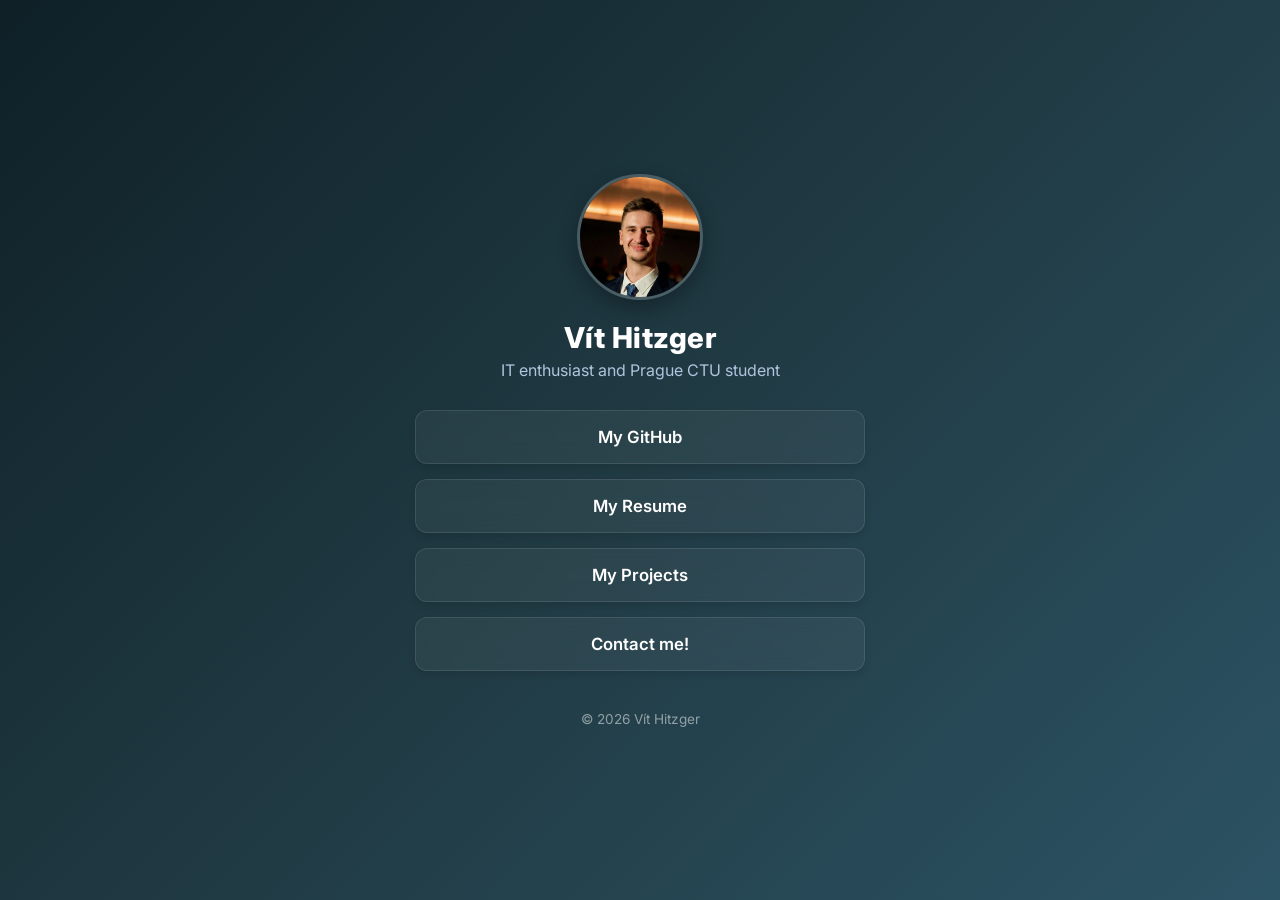
==== index.html @ ab055565 "Update resume link and remove comment in index.html" ====
<!DOCTYPE html>
<html lang="cs">
<head>
    <meta charset="UTF-8">
    <meta name="viewport" content="width=device-width, initial-scale=1.0">
    <title>Vít Hitzger</title>
    <link href="https://fonts.googleapis.com/css2?family=Inter:wght@400;600;800&display=swap" rel="stylesheet">
    <link href="styles/style.css" rel="stylesheet">
</head>
<body>

    <div class="container">

        <img src="/styles/ProfilePhoto.png" alt="Profilový obrázek" class="avatar">
        
        <h1>Vít Hitzger</h1>
        <p class="bio">IT enthusiast and Prague CTU student</p>

        <div class="links-container">
            <a href="https://github.com/vitekhitzger" target="_blank" class="link-btn">
                My GitHub
            </a>
            
            <a href="resources/ResumeCZ.pdf" class="link-btn">
                My Resume
            </a>
            
            <a href="projets.html" class="link-btn">
                My Projects
            </a>
            
            <a href="mailto:vitek.hitzger@gmail.com" class="link-btn">
                Contact me!
            </a>
        </div>

        <div class="footer">
            &copy; 2026 Vít Hitzger
        </div>
    </div>

</body>
</html>
---- styles/style.css ----
body {
    margin: 0;
    padding: 0;
    font-family: 'Inter', sans-serif;
    background: linear-gradient(135deg, #0f2027, #203a43, #2c5364);
    color: #ffffff;
    display: flex;
    justify-content: center;
    align-items: center;
    min-height: 100vh;
    background-attachment: fixed;
}

/* Hlavní kontejner pro obsah */
.container {
    width: 90%;
    max-width: 450px;
    padding: 2rem;
    text-align: center;
    /* Animace zobrazení při načtení */
    animation: fadeIn 1s ease-out forwards;
}

/* Profilový obrázek */
.avatar {
    width: 120px;
    height: 120px;
    border-radius: 50%;
    object-fit: cover;
    border: 3px solid rgba(255, 255, 255, 0.2);
    box-shadow: 0 8px 20px rgba(0, 0, 0, 0.3);
    margin-bottom: 1rem;
    transition: transform 0.3s ease;
}

.avatar:hover {
    transform: scale(1.05);
}

/* Jméno a popisek */
h1 {
    margin: 0 0 5px 0;
    font-size: 1.8rem;
    font-weight: 800;
    letter-spacing: 0.5px;
}

p.bio {
    margin: 0 0 30px 0;
    font-size: 1rem;
    color: #b0c4de;
    font-weight: 400;
}

/* Kontejner na odkazy */
.links-container {
    display: flex;
    flex-direction: column;
    gap: 15px;
}

/* Styly pro jednotlivá tlačítka (Glassmorphism efekt) */
.link-btn {
    display: flex;
    align-items: center;
    justify-content: center;
    padding: 16px 20px;
    background: rgba(255, 255, 255, 0.05);
    backdrop-filter: blur(10px); /* Efekt matného skla */
    -webkit-backdrop-filter: blur(10px); /* Pro Safari */
    border: 1px solid rgba(255, 255, 255, 0.1);
    border-radius: 12px;
    color: #ffffff;
    text-decoration: none;
    font-weight: 600;
    font-size: 1.05rem;
    transition: all 0.3s ease;
    box-shadow: 0 4px 6px rgba(0, 0, 0, 0.1);
}

/* Interakce po najetí myší (Hover efekt) */
.link-btn:hover {
    background: rgba(255, 255, 255, 0.15);
    border: 1px solid rgba(255, 255, 255, 0.3);
    transform: translateY(-4px); /* Tlačítko povyskočí nahoru */
    box-shadow: 0 10px 20px rgba(0, 0, 0, 0.2);
}

/* Patička */
.footer {
    margin-top: 40px;
    font-size: 0.85rem;
    color: rgba(255, 255, 255, 0.5);
}

/* Definice animace pro načtení stránky */
@keyframes fadeIn {
    0% {
        opacity: 0;
        transform: translateY(30px);
    }
    100% {
        opacity: 1;
        transform: translateY(0);
    }
}
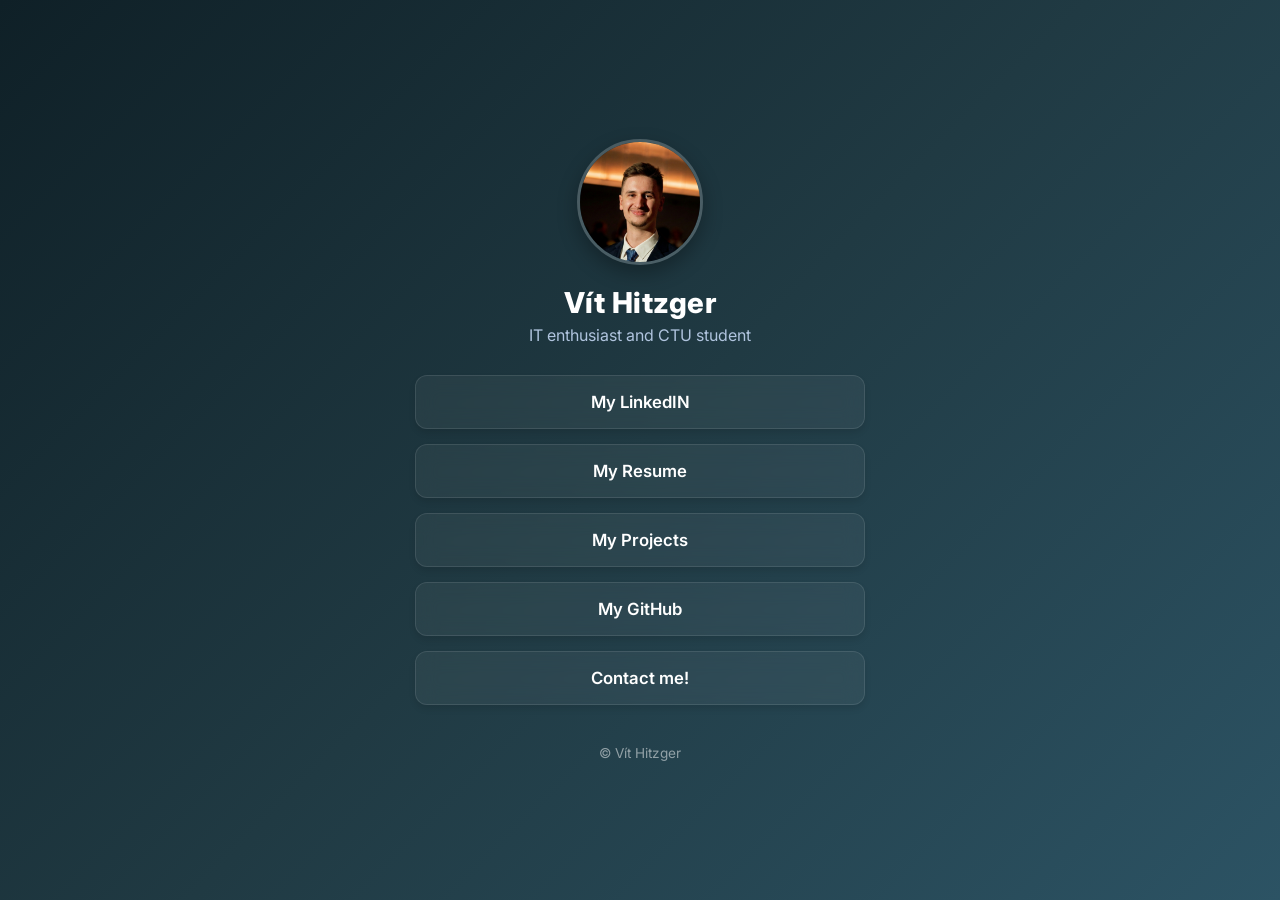
==== commit 302340e4: "Update links and bio in index.html" ====
--- a/index.html
+++ b/index.html
@@ -14,28 +14,31 @@
         <img src="/styles/ProfilePhoto.png" alt="Profilový obrázek" class="avatar">
         
         <h1>Vít Hitzger</h1>
-        <p class="bio">IT enthusiast and Prague CTU student</p>
+        <p class="bio">IT enthusiast and CTU student</p>
 
         <div class="links-container">
             <a href="https://github.com/vitekhitzger" target="_blank" class="link-btn">
-                My GitHub
+                My LinkedIN
             </a>
             
-            <a href="resources/ResumeCZ.pdf" class="link-btn">
+            <a href="resumes.html" class="link-btn">
                 My Resume
             </a>
             
-            <a href="projets.html" class="link-btn">
+            <a href="projects.html" class="link-btn">
                 My Projects
+            </a>
+
+            <a href="https://www.linkedin.com/in/v%C3%ADt-hitzger-682010341/" target="_blank" class="link-btn">
+                My GitHub
             </a>
             
             <a href="mailto:vitek.hitzger@gmail.com" class="link-btn">
                 Contact me!
             </a>
         </div>
-
         <div class="footer">
-            &copy; 2026 Vít Hitzger
+            &copy; Vít Hitzger
         </div>
     </div>
 
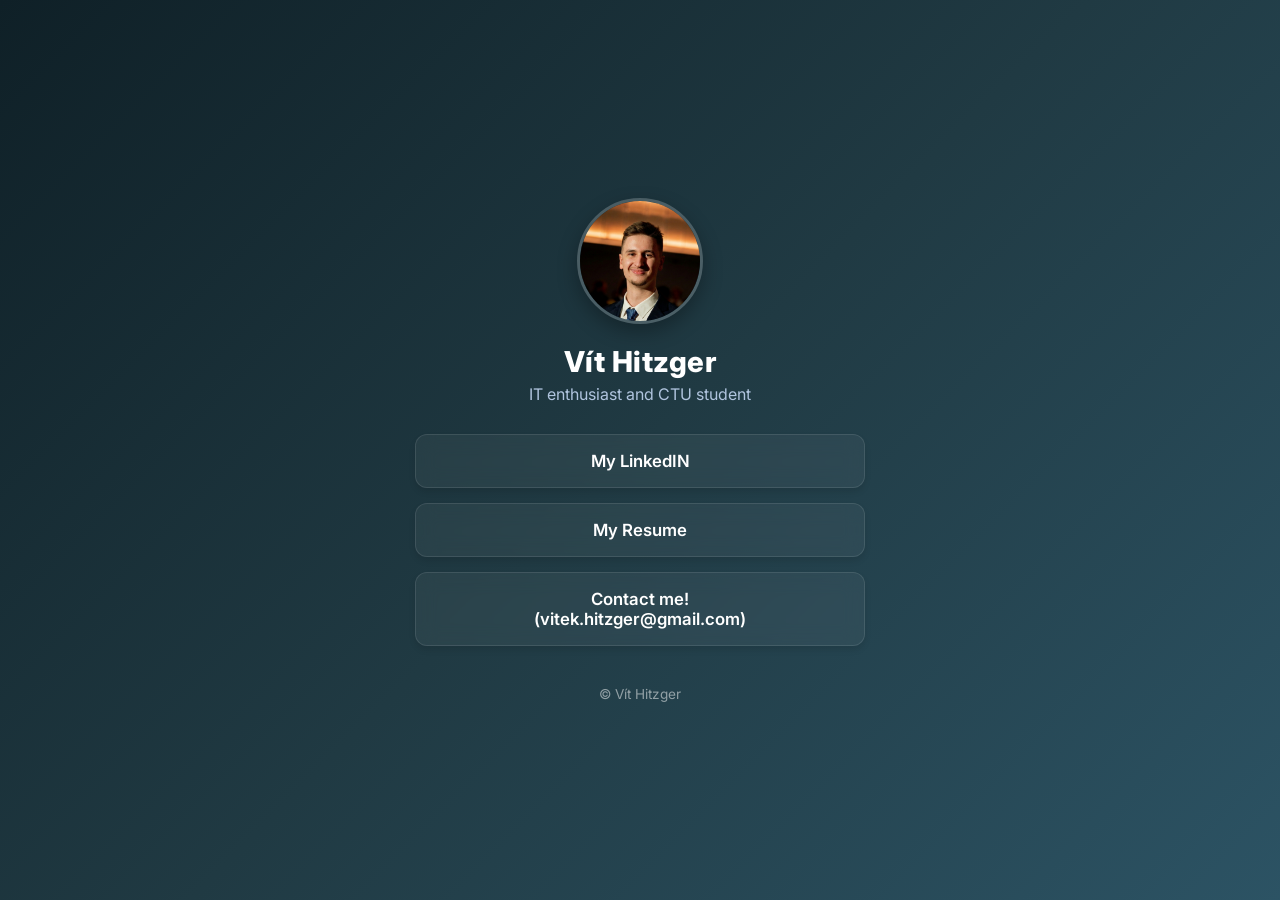
==== commit 99f0ebbe: "Fix image path and update links in index.html" ====
--- a/index.html
+++ b/index.html
@@ -11,13 +11,14 @@
 
     <div class="container">
 
-        <img src="/styles/ProfilePhoto.png" alt="Profilový obrázek" class="avatar">
+        <img src="styles/ProfilePhoto.png" alt="Profilový obrázek" class="avatar">
         
         <h1>Vít Hitzger</h1>
         <p class="bio">IT enthusiast and CTU student</p>
 
         <div class="links-container">
-            <a href="https://github.com/vitekhitzger" target="_blank" class="link-btn">
+            
+            <a href="https://www.linkedin.com/in/v%C3%ADt-hitzger-682010341/" target="_blank" class="link-btn">
                 My LinkedIN
             </a>
             
@@ -25,17 +26,18 @@
                 My Resume
             </a>
             
-            <a href="projects.html" class="link-btn">
+            <!-- <a href="projects.html" class="link-btn">
                 My Projects
-            </a>
+            </a> -->
 
-            <a href="https://www.linkedin.com/in/v%C3%ADt-hitzger-682010341/" target="_blank" class="link-btn">
+            <!-- <a href="https://github.com/vitekhitzger" target="_blank" class="link-btn">
                 My GitHub
+            </a> -->
+            
+            <a href="mailto:vitek.hitzger@gmail.com" class="link-btn">
+                Contact me!<br>(vitek.hitzger@gmail.com)
             </a>
             
-            <a href="mailto:vitek.hitzger@gmail.com" class="link-btn">
-                Contact me!
-            </a>
         </div>
         <div class="footer">
             &copy; Vít Hitzger
--- a/styles/style.css
+++ b/styles/style.css
@@ -1,106 +1,211 @@
 body {
+
     margin: 0;
+
     padding: 0;
+
     font-family: 'Inter', sans-serif;
+
     background: linear-gradient(135deg, #0f2027, #203a43, #2c5364);
+
     color: #ffffff;
+
     display: flex;
+
     justify-content: center;
+
     align-items: center;
+
     min-height: 100vh;
+
     background-attachment: fixed;
-}
+
+}
+
+
 
 /* Hlavní kontejner pro obsah */
+
 .container {
+
     width: 90%;
+
     max-width: 450px;
+
     padding: 2rem;
+
     text-align: center;
+
     /* Animace zobrazení při načtení */
+
     animation: fadeIn 1s ease-out forwards;
-}
+
+}
+
+
 
 /* Profilový obrázek */
+
 .avatar {
+
     width: 120px;
+
     height: 120px;
+
     border-radius: 50%;
+
     object-fit: cover;
+
     border: 3px solid rgba(255, 255, 255, 0.2);
+
     box-shadow: 0 8px 20px rgba(0, 0, 0, 0.3);
+
     margin-bottom: 1rem;
+
     transition: transform 0.3s ease;
-}
+
+}
+
+
 
 .avatar:hover {
+
     transform: scale(1.05);
-}
+
+}
+
+
 
 /* Jméno a popisek */
+
 h1 {
+
     margin: 0 0 5px 0;
+
     font-size: 1.8rem;
+
     font-weight: 800;
+
     letter-spacing: 0.5px;
-}
+
+}
+
+
 
 p.bio {
+
     margin: 0 0 30px 0;
+
     font-size: 1rem;
+
     color: #b0c4de;
+
     font-weight: 400;
-}
+
+}
+
+
 
 /* Kontejner na odkazy */
+
 .links-container {
+
     display: flex;
+
     flex-direction: column;
+
     gap: 15px;
-}
+
+}
+
+
 
 /* Styly pro jednotlivá tlačítka (Glassmorphism efekt) */
+
 .link-btn {
+
     display: flex;
+
     align-items: center;
+
     justify-content: center;
+
     padding: 16px 20px;
+
     background: rgba(255, 255, 255, 0.05);
+
     backdrop-filter: blur(10px); /* Efekt matného skla */
+
     -webkit-backdrop-filter: blur(10px); /* Pro Safari */
+
     border: 1px solid rgba(255, 255, 255, 0.1);
+
     border-radius: 12px;
+
     color: #ffffff;
+
     text-decoration: none;
+
     font-weight: 600;
+
     font-size: 1.05rem;
+
     transition: all 0.3s ease;
+
     box-shadow: 0 4px 6px rgba(0, 0, 0, 0.1);
-}
+
+}
+
+
 
 /* Interakce po najetí myší (Hover efekt) */
+
 .link-btn:hover {
+
     background: rgba(255, 255, 255, 0.15);
+
     border: 1px solid rgba(255, 255, 255, 0.3);
+
     transform: translateY(-4px); /* Tlačítko povyskočí nahoru */
+
     box-shadow: 0 10px 20px rgba(0, 0, 0, 0.2);
-}
+
+}
+
+
 
 /* Patička */
+
 .footer {
+
     margin-top: 40px;
+
     font-size: 0.85rem;
+
     color: rgba(255, 255, 255, 0.5);
-}
+
+}
+
+
 
 /* Definice animace pro načtení stránky */
+
 @keyframes fadeIn {
+
     0% {
+
         opacity: 0;
+
         transform: translateY(30px);
+
     }
+
     100% {
+
         opacity: 1;
+
         transform: translateY(0);
+
     }
-}
+
+}
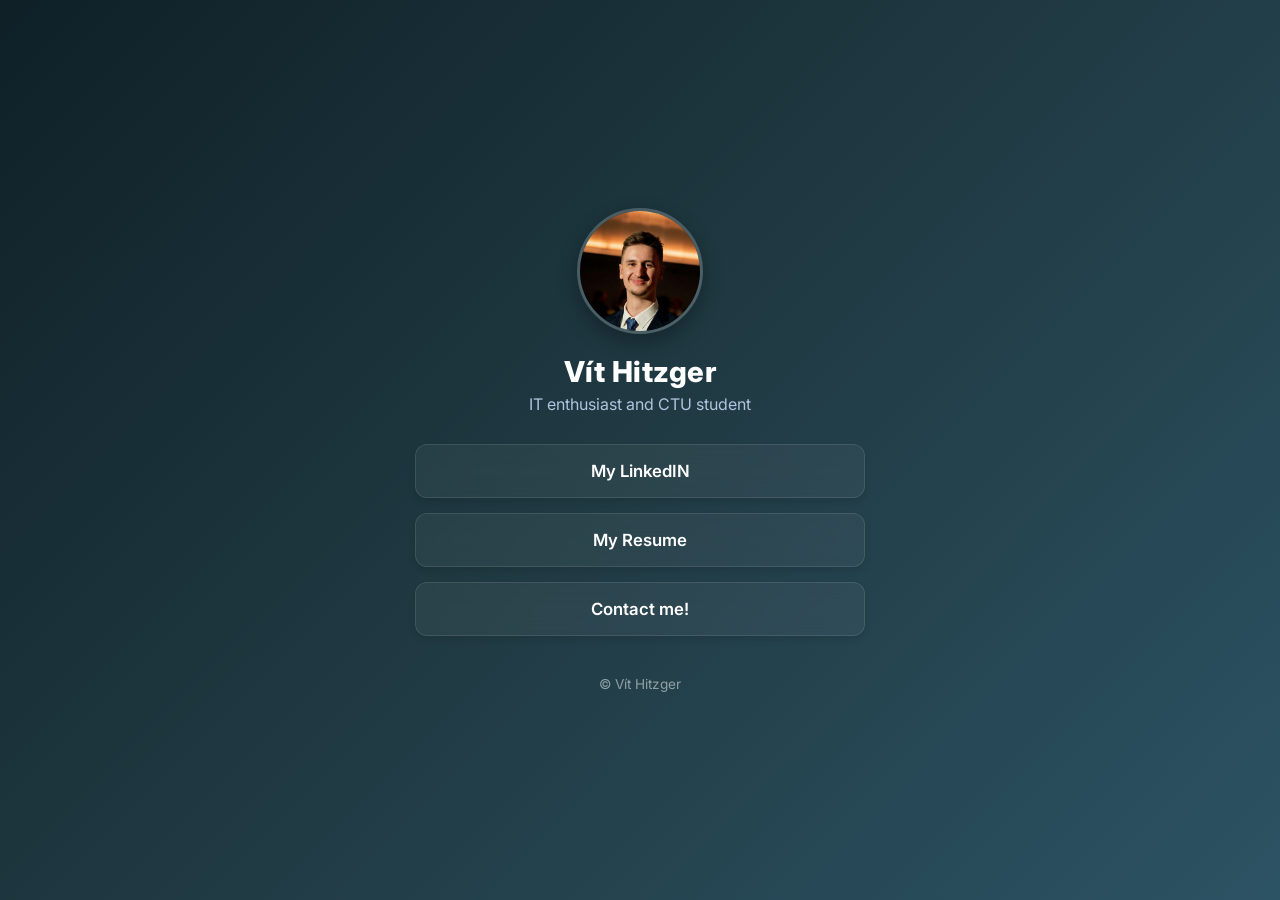
==== commit 9a16e262: "Remove email display from contact link" ====
--- a/index.html
+++ b/index.html
@@ -26,16 +26,8 @@
                 My Resume
             </a>
             
-            <!-- <a href="projects.html" class="link-btn">
-                My Projects
-            </a> -->
-
-            <!-- <a href="https://github.com/vitekhitzger" target="_blank" class="link-btn">
-                My GitHub
-            </a> -->
-            
-            <a href="mailto:vitek.hitzger@gmail.com" class="link-btn">
-                Contact me!<br>(vitek.hitzger@gmail.com)
+            <a href="javascript:void(0);" id="emailBtn" class="link-btn" onclick="zkopirujEmail('vitek.hitzger@gmail.com')">
+                Contact me!
             </a>
             
         </div>
@@ -44,5 +36,34 @@
         </div>
     </div>
 
+    <script>
+        function zkopirujEmail(email) {
+            navigator.clipboard.writeText(email)
+                .then(() => {
+                    const tlacitko = document.getElementById("emailBtn");
+                    // Uložíme si původní HTML tlačítka (včetně <br> tagu)
+                    const puvodniObsah = tlacitko.innerHTML; 
+                    
+                    // Změníme text a barvu pro zpětnou vazbu
+                    tlacitko.innerHTML = "E-mail zkopírován! ✓";
+                    tlacitko.style.backgroundColor = "#4CAF50"; // Zelená barva úspěchu
+                    tlacitko.style.color = "white";
+                    tlacitko.style.borderColor = "#4CAF50"; // Sladění rámečku, pokud nějaký máš
+
+                    // Za 2 vteřiny vrátíme tlačítko do původního stavu
+                    setTimeout(() => {
+                        tlacitko.innerHTML = puvodniObsah;
+                        tlacitko.style.backgroundColor = ""; 
+                        tlacitko.style.color = "";
+                        tlacitko.style.borderColor = "";
+                    }, 2000);
+                })
+                .catch((chyba) => {
+                    console.error("Kopírování selhalo:", chyba);
+                    alert("Něco se pokazilo, zkopírujte prosím e-mail ručně.");
+                });
+        }
+    </script>
+
 </body>
 </html>
